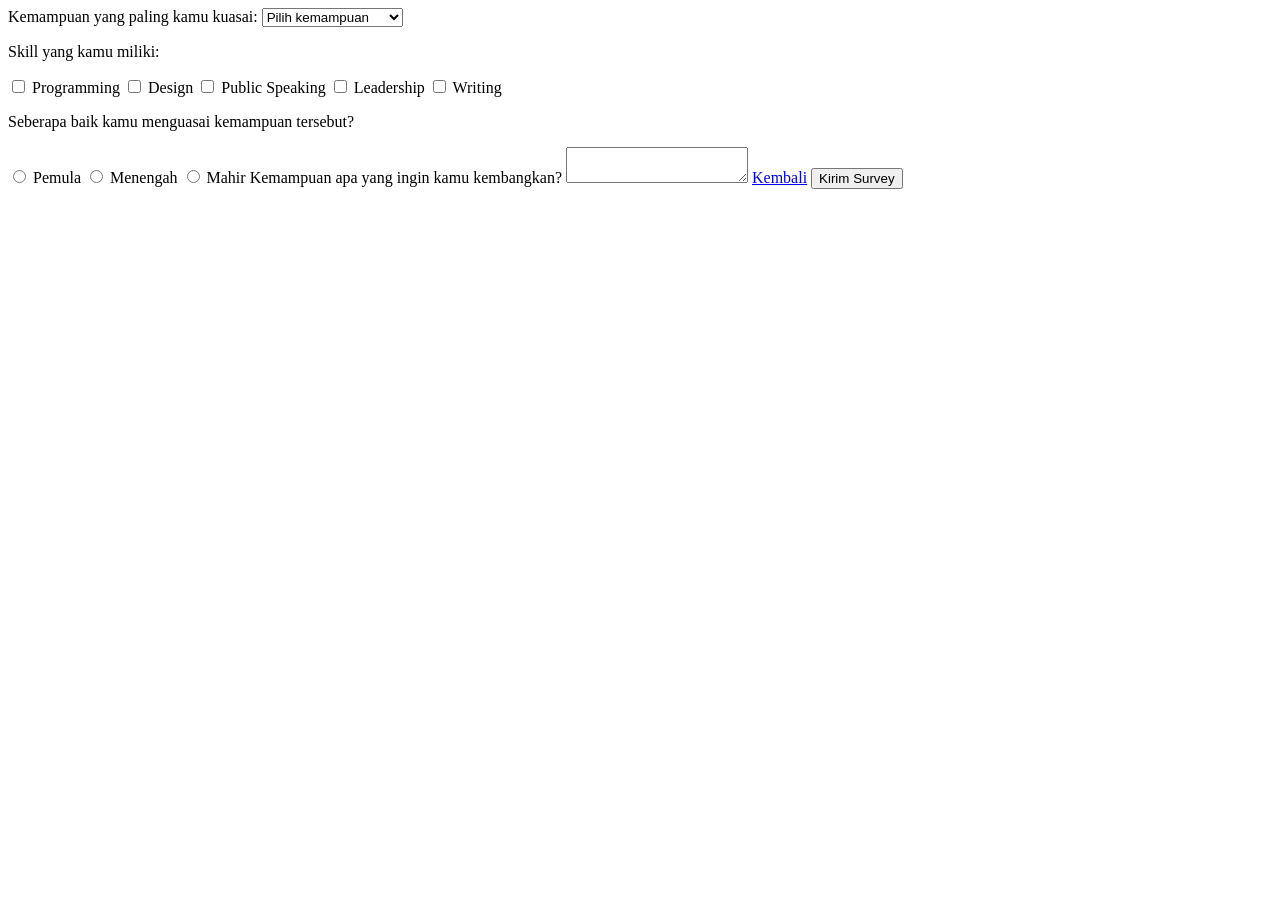
==== page-3/index.html @ e8f6aee0 "Menambahkan html page-3" ====
<!DOCTYPE html>
<html lang="en">
<head>
    <meta charset="UTF-8">
    <meta name="viewport" content="width=device-width, initial-scale=1.0">
    <title>Document</title>
    <link rel="stylesheet" href="style.css">
</head>

<body>
    <label for="kemampuan">Kemampuan yang paling kamu kuasai:</label>

    <select id="kemampuan" name="kemampuan">
        <option value="">Pilih kemampuan</option>
        <option value="teknologi">Teknologi</option>
        <option value="komunikasi">Komunikasi</option>
        <option value="seni">Seni dan Kreativitas</option>
        <option value="olahraga">Olahraga</option>
        <option value="akademik">Akademik</option>
    </select>

    <p>Skill yang kamu miliki:</p>

    <label>
        <input type="checkbox" name="skill" value="programming">
        Programming
    </label>

    <label>
        <input type="checkbox" name="skill" value="design">
        Design
    </label>

    <label>
        <input type="checkbox" name="skill" value="public-speaking">
        Public Speaking
    </label>

    <label>
        <input type="checkbox" name="skill" value="leadership">
        Leadership
    </label>

    <label>
        <input type="checkbox" name="skill" value="writing">
        Writing
    </label>

    <p>Seberapa baik kamu menguasai kemampuan tersebut?</p>

    <label>
        <input type="radio" name="level" value="pemula">
        Pemula
    </label>

    <label>
        <input type="radio" name="level" value="menengah">
        Menengah
    </label>

    <label>
        <input type="radio" name="level" value="mahir">
        Mahir
    </label>

    <label for="target">
        Kemampuan apa yang ingin kamu kembangkan?
    </label>

    <textarea
        id="target"
        name="target"
        placeholder="Ceritakan kemampuan yang ingin kamu kembangkan...">
    </textarea>

    <a href="../page2/index.html">Kembali</a>

    <button type="submit">
        Kirim Survey
    </button>
    
</body>
</html>
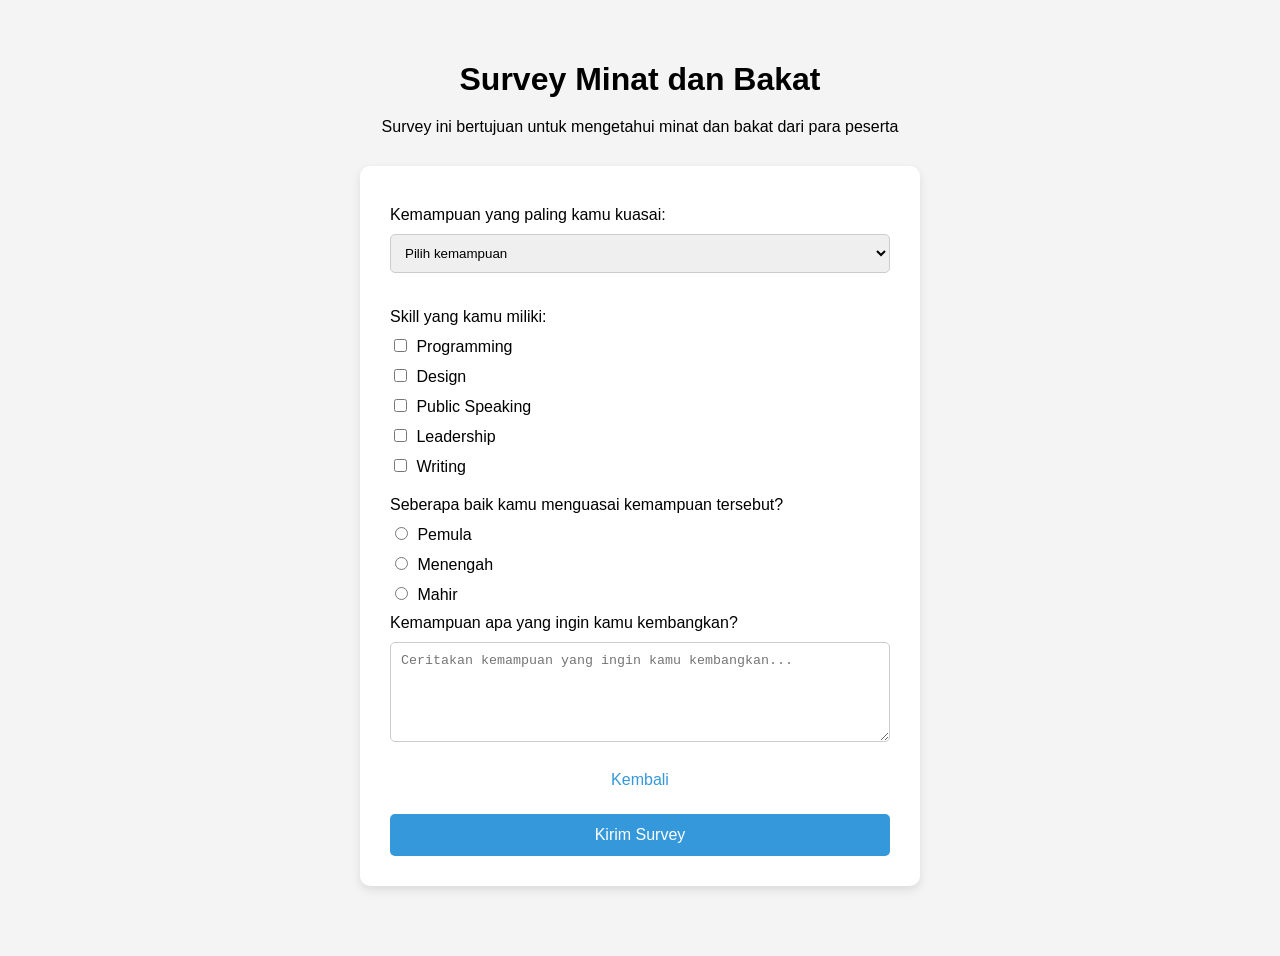
==== commit 50947044: "menambahkan style css di page 3" ====
--- a/page-3/index.html
+++ b/page-3/index.html
@@ -3,81 +3,98 @@
 <head>
     <meta charset="UTF-8">
     <meta name="viewport" content="width=device-width, initial-scale=1.0">
-    <title>Document</title>
+    <title>Survey Minat dan Bakat</title>
     <link rel="stylesheet" href="style.css">
 </head>
 
 <body>
-    <label for="kemampuan">Kemampuan yang paling kamu kuasai:</label>
+    <h1 id="title">Survey Minat dan Bakat</h1>
+    <p id="description">
+      Survey ini bertujuan untuk mengetahui minat dan bakat dari para peserta
+    </p>
 
-    <select id="kemampuan" name="kemampuan">
-        <option value="">Pilih kemampuan</option>
-        <option value="teknologi">Teknologi</option>
-        <option value="komunikasi">Komunikasi</option>
-        <option value="seni">Seni dan Kreativitas</option>
-        <option value="olahraga">Olahraga</option>
-        <option value="akademik">Akademik</option>
-    </select>
+    <form id="survey-form">
 
-    <p>Skill yang kamu miliki:</p>
+        <label for="kemampuan">
+            Kemampuan yang paling kamu kuasai:
+        </label>
 
-    <label>
-        <input type="checkbox" name="skill" value="programming">
-        Programming
-    </label>
+        <select id="kemampuan" name="kemampuan">
+            <option value="">Pilih kemampuan</option>
+            <option value="teknologi">Teknologi</option>
+            <option value="komunikasi">Komunikasi</option>
+            <option value="seni">Seni dan Kreativitas</option>
+            <option value="olahraga">Olahraga</option>
+            <option value="akademik">Akademik</option>
+        </select>
 
-    <label>
-        <input type="checkbox" name="skill" value="design">
-        Design
-    </label>
 
-    <label>
-        <input type="checkbox" name="skill" value="public-speaking">
-        Public Speaking
-    </label>
+        <p>Skill yang kamu miliki:</p>
 
-    <label>
-        <input type="checkbox" name="skill" value="leadership">
-        Leadership
-    </label>
+        <label>
+            <input type="checkbox" name="skill" value="programming">
+            Programming
+        </label>
 
-    <label>
-        <input type="checkbox" name="skill" value="writing">
-        Writing
-    </label>
+        <label>
+            <input type="checkbox" name="skill" value="design">
+            Design
+        </label>
 
-    <p>Seberapa baik kamu menguasai kemampuan tersebut?</p>
+        <label>
+            <input type="checkbox" name="skill" value="public-speaking">
+            Public Speaking
+        </label>
 
-    <label>
-        <input type="radio" name="level" value="pemula">
-        Pemula
-    </label>
+        <label>
+            <input type="checkbox" name="skill" value="leadership">
+            Leadership
+        </label>
 
-    <label>
-        <input type="radio" name="level" value="menengah">
-        Menengah
-    </label>
+        <label>
+            <input type="checkbox" name="skill" value="writing">
+            Writing
+        </label>
 
-    <label>
-        <input type="radio" name="level" value="mahir">
-        Mahir
-    </label>
 
-    <label for="target">
-        Kemampuan apa yang ingin kamu kembangkan?
-    </label>
+        <p>Seberapa baik kamu menguasai kemampuan tersebut?</p>
 
-    <textarea
-        id="target"
-        name="target"
-        placeholder="Ceritakan kemampuan yang ingin kamu kembangkan...">
-    </textarea>
+        <label>
+            <input type="radio" name="level" value="pemula">
+            Pemula
+        </label>
 
-    <a href="../page2/index.html">Kembali</a>
+        <label>
+            <input type="radio" name="level" value="menengah">
+            Menengah
+        </label>
 
-    <button type="submit">
-        Kirim Survey
-    </button>
-    
+        <label>
+            <input type="radio" name="level" value="mahir">
+            Mahir
+        </label>
+
+
+        <label for="target">
+            Kemampuan apa yang ingin kamu kembangkan?
+        </label>
+
+        <textarea
+            id="target"
+            name="target"
+            placeholder="Ceritakan kemampuan yang ingin kamu kembangkan..."></textarea>
+
+
+        <a href="../page2/index.html" id="back">
+            Kembali
+        </a>
+
+
+        <button type="submit" id="submit">
+            Kirim Survey
+        </button>
+
+    </form>
+
 </body>
 </html>
--- a/page-3/style.css
+++ b/page-3/style.css
@@ -0,0 +1,109 @@
+body {
+    background-color: #f4f4f4;
+    font-family: Arial, sans-serif;
+    margin: 0;
+    padding: 40px;
+}
+
+#title {
+    text-align: center;
+    margin-bottom: 10px;
+}
+
+#description {
+    text-align: center;
+    margin-bottom: 30px;
+}
+
+#survey-form {
+    background-color: white;
+    max-width: 500px;
+
+    margin: 30px auto;
+    padding: 30px;
+
+    border-radius: 10px;
+
+    box-shadow: 0 4px 10px rgba(0, 0, 0, 0.1);
+}
+
+
+label {
+    display: block;
+    margin-top: 10px;
+    margin-bottom: 5px;
+}
+
+
+select,
+textarea {
+    width: 100%;
+    padding: 10px;
+
+    margin-top: 5px;
+    margin-bottom: 15px;
+
+    border: 1px solid #ccc;
+    border-radius: 5px;
+
+    box-sizing: border-box;
+}
+
+
+input[type="radio"],
+input[type="checkbox"] {
+    margin-right: 5px;
+}
+
+
+p {
+    margin-top: 20px;
+    margin-bottom: 10px;
+}
+
+
+textarea {
+    resize: vertical;
+    min-height: 100px;
+}
+
+
+#submit {
+    width: 100%;
+
+    padding: 12px;
+    margin-top: 15px;
+
+    background-color: #3498db;
+    color: white;
+
+    border: none;
+    border-radius: 5px;
+
+    font-size: 16px;
+
+    cursor: pointer;
+}
+
+
+#submit:hover {
+    background-color: #2980b9;
+}
+
+
+#back {
+    display: block;
+
+    text-align: center;
+    text-decoration: none;
+
+    margin-top: 10px;
+    margin-bottom: 10px;
+
+    color: #3498db;
+}
+
+
+#back:hover {
+    color: #2980b9;
+}
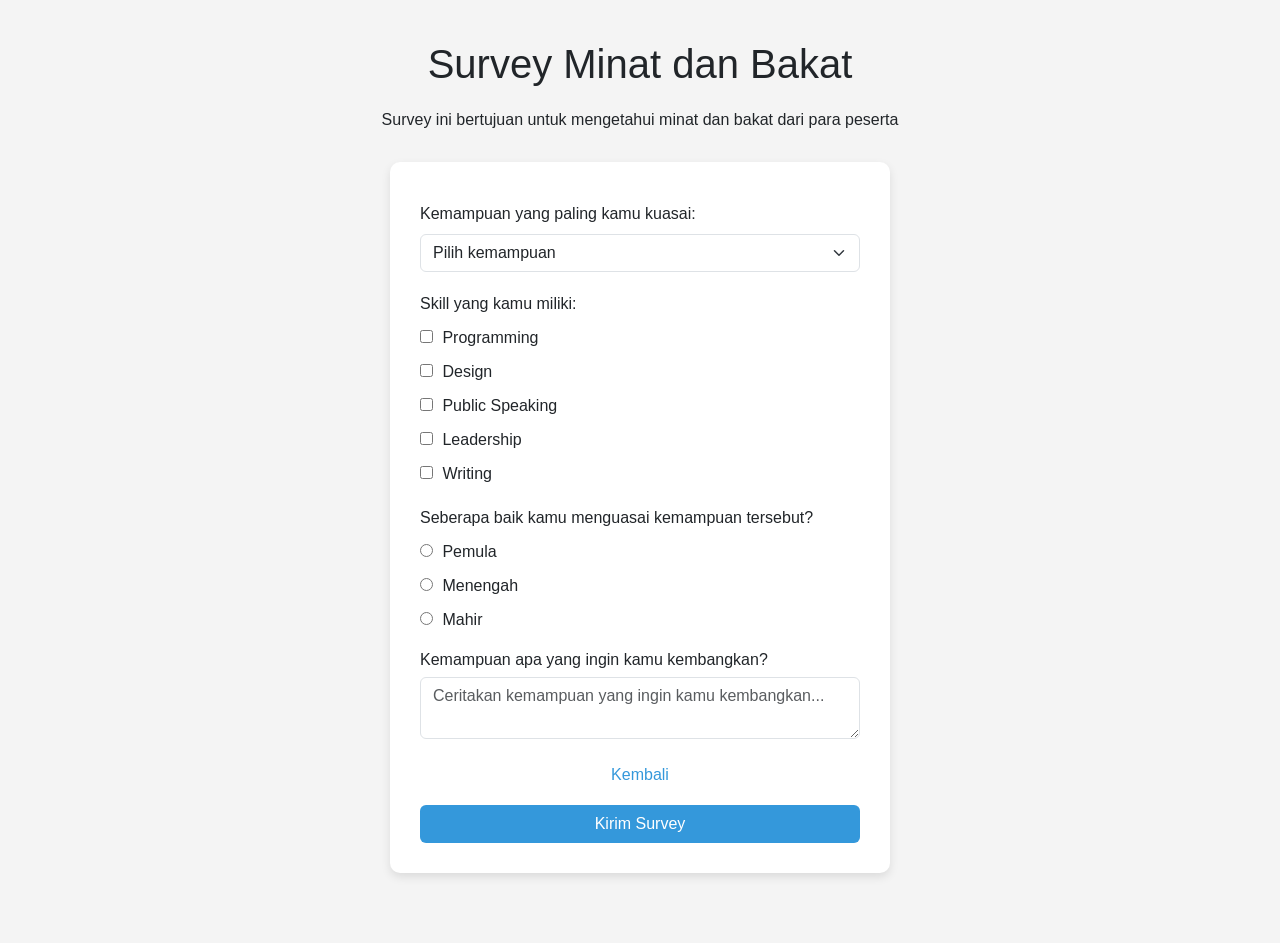
==== commit 8a155fa9: "menambahkan flexbox,responsiv design dan bootstraps" ====
--- a/page-3/index.html
+++ b/page-3/index.html
@@ -4,6 +4,7 @@
     <meta charset="UTF-8">
     <meta name="viewport" content="width=device-width, initial-scale=1.0">
     <title>Survey Minat dan Bakat</title>
+    <link href="https://cdn.jsdelivr.net/npm/bootstrap@5.3.8/dist/css/bootstrap.min.css" rel="stylesheet" integrity="sha384-sRIl4kxILFvY47J16cr9ZwB07vP4J8+LH7qKQnuqkuIAvNWLzeN8tE5YBujZqJLB" crossorigin="anonymous">
     <link rel="stylesheet" href="style.css">
 </head>
 
@@ -14,85 +15,100 @@
     </p>
 
     <form id="survey-form">
+        
+        <div class="mb-3">
+            <label for="kemampuan" class="form-label">
+                Kemampuan yang paling kamu kuasai:
+            </label>
 
-        <label for="kemampuan">
-            Kemampuan yang paling kamu kuasai:
-        </label>
-
-        <select id="kemampuan" name="kemampuan">
-            <option value="">Pilih kemampuan</option>
-            <option value="teknologi">Teknologi</option>
-            <option value="komunikasi">Komunikasi</option>
-            <option value="seni">Seni dan Kreativitas</option>
-            <option value="olahraga">Olahraga</option>
-            <option value="akademik">Akademik</option>
-        </select>
+            <select id="kemampuan" name="kemampuan" class="form-select">
+                <option value="">Pilih kemampuan</option>
+                <option value="teknologi">Teknologi</option>
+                <option value="komunikasi">Komunikasi</option>
+                <option value="seni">Seni dan Kreativitas</option>
+                <option value="olahraga">Olahraga</option>
+                <option value="akademik">Akademik</option>
+            </select>
+        </div>
 
 
-        <p>Skill yang kamu miliki:</p>
 
-        <label>
-            <input type="checkbox" name="skill" value="programming">
-            Programming
-        </label>
+        <div class="mb-3">
+            <p>Skill yang kamu miliki:</p>
 
-        <label>
-            <input type="checkbox" name="skill" value="design">
-            Design
-        </label>
+            <label>
+                <input type="checkbox" name="skill" value="programming">
+                Programming
+            </label>
 
-        <label>
-            <input type="checkbox" name="skill" value="public-speaking">
-            Public Speaking
-        </label>
+            <label>
+                <input type="checkbox" name="skill" value="design">
+                Design
+            </label>
 
-        <label>
-            <input type="checkbox" name="skill" value="leadership">
-            Leadership
-        </label>
+            <label>
+                <input type="checkbox" name="skill" value="public-speaking">
+                Public Speaking
+            </label>
 
-        <label>
-            <input type="checkbox" name="skill" value="writing">
-            Writing
-        </label>
+            <label>
+                <input type="checkbox" name="skill" value="leadership">
+             Leadership
+            </label>
+
+            <label>
+                <input type="checkbox" name="skill" value="writing">
+                Writing
+            </label>
+        </div>
+
+        <div class="mb-3">
+
+            <p>Seberapa baik kamu menguasai kemampuan tersebut?</p>
+
+            <label>
+                <input type="radio" name="level" value="pemula">
+                Pemula
+            </label>
+
+            <label>
+                <input type="radio" name="level" value="menengah">
+                Menengah
+            </label>
+
+            <label>
+                <input type="radio" name="level" value="mahir">
+                Mahir
+            </label>
+
+        </div>
+
+        <div class="mb-3">
+            <label for="target">
+                Kemampuan apa yang ingin kamu kembangkan?
+            </label>
 
 
-        <p>Seberapa baik kamu menguasai kemampuan tersebut?</p>
+            <textarea
+                id="target"
+                name="target"
+                class="form-control"
+                placeholder="Ceritakan kemampuan yang ingin kamu kembangkan..."></textarea>
+        </div>
 
-        <label>
-            <input type="radio" name="level" value="pemula">
-            Pemula
-        </label>
+        <div class="navigation">
 
-        <label>
-            <input type="radio" name="level" value="menengah">
-            Menengah
-        </label>
-
-        <label>
-            <input type="radio" name="level" value="mahir">
-            Mahir
-        </label>
+            <a href="../page-2/main.html" id="back"
+                class="back-link d-block text-center text-decoration-none my-2">
+                Kembali
+            </a>
+        
 
 
-        <label for="target">
-            Kemampuan apa yang ingin kamu kembangkan?
-        </label>
-
-        <textarea
-            id="target"
-            name="target"
-            placeholder="Ceritakan kemampuan yang ingin kamu kembangkan..."></textarea>
-
-
-        <a href="../page2/index.html" id="back">
-            Kembali
-        </a>
-
-
-        <button type="submit" id="submit">
-            Kirim Survey
-        </button>
+            <button type="submit" id="submit"  class="btn btn-survey w-100">
+                Kirim Survey
+            </button>
+        </div>
 
     </form>
 
--- a/page-3/style.css
+++ b/page-3/style.css
@@ -18,6 +18,7 @@
 #survey-form {
     background-color: white;
     max-width: 500px;
+    width: 90%;
 
     margin: 30px auto;
     padding: 30px;
@@ -67,43 +68,47 @@
     min-height: 100px;
 }
 
-
-#submit {
-    width: 100%;
-
-    padding: 12px;
-    margin-top: 15px;
-
+.navigation {
+    display: flex;
+    flex-direction: column;
+    gap: 10px;
+}
+.btn-survey {
     background-color: #3498db;
     color: white;
+}
 
-    border: none;
-    border-radius: 5px;
-
-    font-size: 16px;
-
-    cursor: pointer;
+.btn-survey:hover {
+    background-color: #2980b9;
+    color: white;
 }
 
 
-#submit:hover {
-    background-color: #2980b9;
+.back-link {
+    color: #3498db;
+}
+.back-link:hover {
+    color: #2980b9;
 }
 
+@media (max-width: 576px) {
 
-#back {
-    display: block;
+    body {
+        padding: 15px;
+    }
 
-    text-align: center;
-    text-decoration: none;
+    #survey-form {
+        width: 100%;
+        padding: 20px;
+        margin: 20px auto;
+    }
 
-    margin-top: 10px;
-    margin-bottom: 10px;
+    #title {
+        font-size: 24px;
+    }
 
-    color: #3498db;
-}
+    #description {
+        font-size: 14px;
+    }
 
-
-#back:hover {
-    color: #2980b9;
 }
